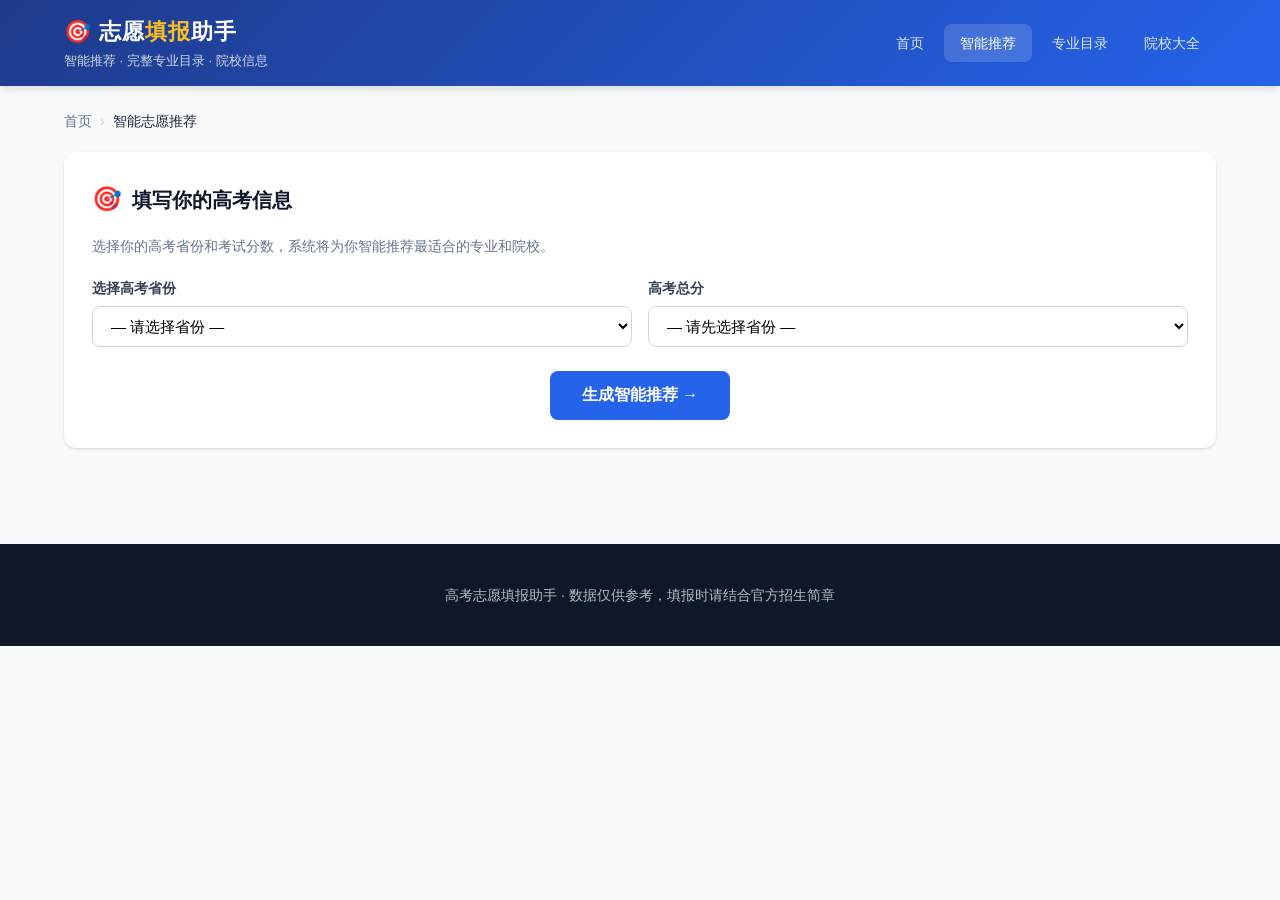
==== pages/select.html @ 89772e39 "feat: 高考志愿填报助手完整版 - 智能推荐、专业目录、院校大全 - 智能志愿推荐系统（省份+分数 → 推荐专业/院校） - 完整本科专业目录（12大学科门类，800+专业详解） - 专业详情页（" ====
<!DOCTYPE html>
<html lang="zh-CN">
<head>
  <meta charset="UTF-8">
  <meta name="viewport" content="width=device-width, initial-scale=1.0">
  <title>智能志愿推荐 - 高考志愿填报助手</title>
  <link rel="stylesheet" href="../css/style.css">
</head>
<body>
<header>
  <div class="header-inner">
    <div>
      <h1>🎯 志愿<span>填报</span>助手</h1>
      <div class="subtitle">智能推荐 · 完整专业目录 · 院校信息</div>
    </div>
    <nav>
      <a href="../index.html">首页</a>
      <a href="select.html" class="active">智能推荐</a>
      <a href="majors.html">专业目录</a>
      <a href="universities.html">院校大全</a>
    </nav>
  </div>
</header>

<div class="container">
  <div class="breadcrumb">
    <a href="../index.html">首页</a> <span class="sep">›</span> <span>智能志愿推荐</span>
  </div>

  <div class="section-card">
    <h2><span class="icon">🎯</span> 填写你的高考信息</h2>
    <p style="color: var(--gray-500); margin-bottom: 20px; font-size: 14px;">选择你的高考省份和考试分数，系统将为你智能推荐最适合的专业和院校。</p>
    <div class="form-row">
      <div class="form-group">
        <label>选择高考省份</label>
        <select id="provinceSelect" onchange="updateScoreInfo()">
          <option value="">— 请选择省份 —</option>
        </select>
      </div>
      <div class="form-group">
        <label>高考总分</label>
        <select id="scoreSelect" onchange="updateScoreInfo()">
          <option value="">— 请先选择省份 —</option>
        </select>
      </div>
    </div>
    <div style="text-align: center; margin-top: 8px;">
      <button class="btn btn-primary btn-lg" onclick="getRecommendation()" id="recBtn">生成智能推荐 →</button>
    </div>
    <div id="scoreInfo" style="display:none; margin-top: 12px; padding: 12px; background: var(--gray-50); border-radius: var(--radius-sm); text-align: center; font-size: 14px; color: var(--gray-600);"></div>
  </div>

  <div id="resultArea" style="display:none;">
    <div class="section-card">
      <h2><span class="icon">🔥</span> 为你推荐的风口专业</h2>
      <div id="hotMajors"></div>
    </div>

    <div class="section-card">
      <h2><span class="icon">🎓</span> 匹配院校建议</h2>
      <div id="universityAdvice"></div>
    </div>

    <div class="section-card">
      <h2><span class="icon">💡</span> 个人志愿填报建议</h2>
      <div id="personalAdvice"></div>
    </div>

    <div class="section-card">
      <h2><span class="icon">🌆</span> 城市发展建议</h2>
      <div id="cityAdvice"></div>
    </div>
  </div>
</div>

<script src="../data/provinces.js"></script>
<script src="../data/scoreReference.js"></script>
<script>
const provinceSelect = document.getElementById('provinceSelect');
const scoreSelect = document.getElementById('scoreSelect');
const resultArea = document.getElementById('resultArea');
const scoreInfo = document.getElementById('scoreInfo');

// 省份映射
const PROVINCE_MAP = {
  '北京': 'beijing', '上海': 'shanghai', '天津': 'beijing', '重庆': 'sichuan',
  '河北': 'henan', '山西': 'henan', '内蒙古': 'henan',
  '辽宁': 'shandong', '吉林': 'henan', '黑龙江': 'henan',
  '江苏': 'jiangsu', '浙江': 'zhejiang', '安徽': 'henan',
  '福建': 'guangdong', '江西': 'henan', '山东': 'shandong',
  '河南': 'henan', '湖北': 'hubei', '湖南': 'hunan',
  '广东': 'guangdong', '广西': 'henan', '海南': 'guangdong',
  '四川': 'sichuan', '贵州': 'sichuan', '云南': 'sichuan',
  '西藏': 'sichuan', '陕西': 'henan', '甘肃': 'henan',
  '青海': 'henan', '宁夏': 'henan', '新疆': 'henan'
};

function init() {
  PROVINCES.forEach(p => {
    const opt = document.createElement('option');
    opt.value = p.id;
    opt.textContent = p.name;
    provinceSelect.appendChild(opt);
  });
  // 生成分数选项
  for (let s = 750; s >= 200; s -= 5) {
    const opt = document.createElement('option');
    opt.value = s;
    opt.textContent = s + '分';
    scoreSelect.appendChild(opt);
  }
}
init();

function updateScoreInfo() {
  const pId = provinceSelect.value;
  const score = parseInt(scoreSelect.value);
  if (!pId || !score) return;
  const province = PROVINCES.find(p => p.id === pId);
  if (!province) return;
  const refKey = PROVINCE_MAP[province.name] || 'henan';
  const ref = SCORE_REFERENCE[refKey];
  if (!ref) return;
  let level = '';
  for (let i = 0; i < ref.scoreRanges.length; i++) {
    if (score >= ref.scoreRanges[i].min && score <= ref.scoreRanges[i].max) {
      level = ref.scoreRanges[i].label;
      break;
    }
  }
  if (!level) level = score >= ref.本科线 ? '本科层次' : '未达本科线';
  const aboveLine = score >= ref.本科线 ? '已过本科线' : '未达本科线';
  const aboveSpecial = score >= ref.特殊类型线 ? '已过特殊类型招生控制线' : '';
  scoreInfo.style.display = 'block';
  scoreInfo.innerHTML = `📌 ${province.name}考生 | ${score}分 | ${level} | ${aboveLine} ${aboveSpecial}`;
}

function getRecommendation() {
  const pId = provinceSelect.value;
  const score = parseInt(scoreSelect.value);
  if (!pId || !score) {
    alert('请先选择省份和分数');
    return;
  }
  const province = PROVINCES.find(p => p.id === pId);
  const refKey = PROVINCE_MAP[province.name] || 'henan';
  const ref = SCORE_REFERENCE[refKey];
  if (!ref) return;

  resultArea.style.display = 'block';
  resultArea.scrollIntoView({ behavior: 'smooth', block: 'start' });

  // 找到分数对应的层级
  let currentLevel = null;
  for (let i = 0; i < ref.scoreRanges.length; i++) {
    if (score >= ref.scoreRanges[i].min && score <= ref.scoreRanges[i].max) {
      currentLevel = ref.scoreRanges[i];
      break;
    }
  }

  // 热门专业推荐
  renderHotMajors(score, ref);
  // 院校建议
  renderUniversityAdvice(score, ref, currentLevel, province);
  // 个人建议
  renderPersonalAdvice(score, ref, currentLevel, province);
  // 城市建议
  renderCityAdvice(province);
}

function renderHotMajors(score, ref) {
  const container = document.getElementById('hotMajors');
  const topTier = HOT_MAJOR_ADVICE.topTier;
  const secondTier = HOT_MAJOR_ADVICE.secondTier;
  const thirdTier = HOT_MAJOR_ADVICE.thirdTier;

  let html = '';
  html += '<h3 style="margin-bottom:12px;">🏆 第一梯队（强烈推荐）</h3>';
  topTier.forEach((m, i) => {
    html += `<div class="rec-card" style="border-left:4px solid #2563eb;">
      <div class="rec-header">
        <span class="rec-major">${m.name}</span>
        <span class="rec-level tag-blue">风口</span>
      </div>
      <div class="rec-reason">${m.reason}</div>
      <div style="margin-top:8px;"><a href="major-detail.html?major=${encodeURIComponent(m.name)}" class="btn btn-outline" style="font-size:13px;padding:6px 14px;">查看详情 →</a></div>
    </div>`;
  });
  html += '<h3 style="margin:16px 0 12px;">🥈 第二梯队（强烈推荐）</h3>';
  secondTier.forEach(m => {
    html += `<div class="rec-card" style="border-left:4px solid #10b981;">
      <div class="rec-header">
        <span class="rec-major">${m.name}</span>
        <span class="rec-level tag-green">推荐</span>
      </div>
      <div class="rec-reason">${m.reason}</div>
      <div style="margin-top:8px;"><a href="major-detail.html?major=${encodeURIComponent(m.name)}" class="btn btn-outline" style="font-size:13px;padding:6px 14px;">查看详情 →</a></div>
    </div>`;
  });
  html += '<h3 style="margin:16px 0 12px;">🥉 第三梯队（值得考虑）</h3>';
  thirdTier.forEach(m => {
    html += `<div class="rec-card" style="border-left:4px solid #f59e0b;">
      <div class="rec-header">
        <span class="rec-major">${m.name}</span>
        <span class="rec-level tag-yellow">关注</span>
      </div>
      <div class="rec-reason">${m.reason}</div>
      <div style="margin-top:8px;"><a href="major-detail.html?major=${encodeURIComponent(m.name)}" class="btn btn-outline" style="font-size:13px;padding:6px 14px;">查看详情 →</a></div>
    </div>`;
  });
  container.innerHTML = html;
}

function renderUniversityAdvice(score, ref, currentLevel, province) {
  const container = document.getElementById('universityAdvice');
  let html = '';
  if (currentLevel) {
    html += `<div class="advice-box">
      <h3>📊 ${currentLevel.label}</h3>
      <p>${currentLevel.advice}</p>
      <p style="margin-top:8px;font-size:13px;color:var(--gray-500);">${province.name} 本科线：${ref.本科线}分 | 特殊类型线：${ref.特殊类型线}分</p>
    </div>`;
  }
  // 推荐具体院校
  const recUnis = getRecommendedUniversities(score, province.name);
  if (recUnis.length > 0) {
    html += '<h3 style="margin-top:20px;margin-bottom:12px;">🎯 推荐关注院校</h3><div class="uni-list">';
    recUnis.forEach(u => {
      html += `<div class="uni-item" onclick="window.location.href='university-detail.html?uni=${encodeURIComponent(u.name)}'">
        <div class="rank ${u.rank <= 3 ? 'top3' : u.rank <= 10 ? 'top10' : 'normal'}">${u.rank}</div>
        <div class="uni-info">
          <div class="uni-name">${u.name}</div>
          <div class="uni-detail">${u.location} · ${u.type} · 排名第${u.rank}</div>
          <div class="uni-tags">${(u.tags || []).map(t => `<span class="tag tag-blue">${t}</span>`).join('')}</div>
        </div>
        <div style="color:var(--gray-400);font-size:13px;">查看 →</div>
      </div>`;
    });
    html += '</div>';
  }
  container.innerHTML = html;
}

function getRecommendedUniversities(score, provinceName) {
  if (typeof UNIVERSITIES === 'undefined') return [];
  // 基于分数粗略匹配
  let level;
  if (score >= 660) level = 5;
  else if (score >= 620) level = 4;
  else if (score >= 580) level = 3;
  else if (score >= 520) level = 2;
  else if (score >= 460) level = 1;
  else level = 0;

  let recs = [];
  if (level >= 5) recs = UNIVERSITIES.slice(0, 8);
  else if (level === 4) recs = UNIVERSITIES.slice(4, 15);
  else if (level === 3) recs = UNIVERSITIES.slice(10, 25);
  else if (level === 2) recs = UNIVERSITIES.slice(15, 35);
  else if (level === 1) recs = UNIVERSITIES.slice(20, 45);
  else recs = UNIVERSITIES.slice(25, 50);
  return recs.slice(0, 8);
}

function renderPersonalAdvice(score, ref, currentLevel, province) {
  const container = document.getElementById('personalAdvice');
  let html = '';
  const isHigh = score >= (ref.topUniversity || 650);
  const isMedium = score >= ref.特殊类型线;
  const isLow = score >= ref.本科线;
  const isBelow = score < ref.本科线;

  if (isHigh) {
    html += `<div class="advice-box">
      <h3>🌟 高分段建议（${score}分）</h3>
      <p><strong>策略：院校优先，兼顾专业。</strong> 你的分数有实力冲击顶尖高校。在这个层次，学校的平台、校友资源、保研率对未来的影响更大。</p>
      <p style="margin-top:8px;">✅ 建议冲刺1-2所略高于分数线的名校<br>✅ 稳妥选择匹配分数的院校王牌专业<br>✅ 关注C9联盟和顶尖985的优势学科<br>✅ 考虑本硕博贯通培养项目</p>
    </div>`;
  } else if (isMedium) {
    html += `<div class="advice-box">
      <h3>📈 中分段建议（${score}分）</h3>
      <p><strong>策略：学校+专业并重。</strong> 你的分数在特殊类型线以上，有较多选择空间。</p>
      <p style="margin-top:8px;">✅ 冲击211/双一流院校的优势专业<br>✅ 关注行业特色强校（如北邮通信、西电电子等）<br>✅ 优先选择位于一二线城市的院校<br>✅ 结合就业市场选择赛道</p>
    </div>`;
  } else if (isLow) {
    html += `<div class="advice-box">
      <h3>📊 本科段建议（${score}分）</h3>
      <p><strong>策略：专业优先，以就业为导向。</strong> 在这个分段，选择对的赛道比学校名气更重要。</p>
      <p style="margin-top:8px;">✅ 优先选择就业前景好的应用型专业<br>✅ 关注行业特色二本院校的优势专业<br>✅ 考虑"专业+城市"组合，选择产业集聚地<br>✅ 关注专升本和考研通道</p>
    </div>`;
  } else if (isBelow) {
    html += `<div class="advice-box" style="background: linear-gradient(135deg, #fef2f2, #fee2e2); border-color: #fca5a5;">
      <h3>⚠️ 未达本科线建议</h3>
      <p><strong>不必灰心，还有很多选择！</strong></p>
      <p style="margin-top:8px;">✅ 考虑高职（专科）院校的特色专业<br>✅ 关注专升本通道和"3+2"贯通培养<br>✅ 部分院校有征集志愿和降分录取机会<br>✅ 职业技术大学也是不错的选择</p>
    </div>`;
  }
  container.innerHTML = html;
}

function renderCityAdvice(province) {
  const container = document.getElementById('cityAdvice');
  const regional = HOT_MAJOR_ADVICE.regionalAdvice;
  let html = '';
  // 基于省份推荐城市
  const pName = province.name;
  let cityKey = 'others';
  if (['北京'].includes(pName)) cityKey = 'beijing';
  else if (['上海'].includes(pName)) cityKey = 'shanghai';
  else if (['广东'].includes(pName)) cityKey = 'guangzhou_shenzhen';
  else if (['四川', '重庆'].includes(pName)) cityKey = 'chengdu_chongqing';
  else if (['湖北', '湖南'].includes(pName)) cityKey = 'wuhan_changsha';
  else if (['江苏', '浙江'].includes(pName)) cityKey = 'nanjing_hangzhou';
  else if (['陕西'].includes(pName)) cityKey = 'xi_an';

  const keyAdvice = regional[cityKey] || regional.others;
  html += `<div class="advice-box">
    <h3>🌆 ${cityKey === 'beijing' ? '北京' : cityKey === 'shanghai' ? '上海' : cityKey === 'guangzhou_shenzhen' ? '大湾区（广州/深圳）' : cityKey === 'chengdu_chongqing' ? '成渝地区' : cityKey === 'wuhan_changsha' ? '中部（武汉/长沙）' : cityKey === 'nanjing_hangzhou' ? '长三角（南京/杭州）' : cityKey === 'xi_an' ? '西安' : '新一线城市'}的发展与就业</h3>
    <p>${keyAdvice}</p>
  </div>`;
  html += `<div class="advice-box" style="background: linear-gradient(135deg, #f0fdf4, #dcfce7); border-color: #22c55e;">
    <h3>🔄 冲稳保填报策略</h3>
    <p><strong>冲刺志愿（前20%）：</strong> 选择往年录取分略高于你分数的院校，大胆尝试</p>
    <p><strong>稳妥志愿（中间50%）：</strong> 选择与你分数匹配的院校和专业，这是最可能被录取的范围</p>
    <p><strong>保底志愿（后30%）：</strong> 选择往年录取分低于你分数10-20分的院校，确保有学上</p>
    <p style="margin-top:8px;font-size:13px;color:var(--gray-500);">⚠️ 以上建议仅供参考，正式填报请结合省招办公布的招生计划和往年录取数据</p>
  </div>`;
  container.innerHTML = html;
}
</script>
<script src="../data/universities.js"></script>
<footer>
  <p>高考志愿填报助手 · 数据仅供参考，填报时请结合官方招生简章</p>
</footer>
</body>
</html>
---- css/style.css ----
/* 高考志愿填报助手 - 完整样式 */
:root {
  --primary: #2563eb;
  --primary-dark: #1d4ed8;
  --primary-light: #dbeafe;
  --secondary: #0f172a;
  --accent: #f59e0b;
  --success: #10b981;
  --danger: #ef4444;
  --gray-50: #f8fafc;
  --gray-100: #f1f5f9;
  --gray-200: #e2e8f0;
  --gray-300: #cbd5e1;
  --gray-400: #94a3b8;
  --gray-500: #64748b;
  --gray-600: #475569;
  --gray-700: #334155;
  --gray-800: #1e293b;
  --gray-900: #0f172a;
  --radius: 12px;
  --radius-sm: 8px;
  --radius-xs: 4px;
  --shadow: 0 1px 3px rgba(0,0,0,0.1), 0 1px 2px rgba(0,0,0,0.06);
  --shadow-lg: 0 10px 15px -3px rgba(0,0,0,0.1), 0 4px 6px -4px rgba(0,0,0,0.1);
  --font: -apple-system, BlinkMacSystemFont, 'PingFang SC', 'Microsoft YaHei', 'Helvetica Neue', sans-serif;
}

* { margin: 0; padding: 0; box-sizing: border-box; }
html { scroll-behavior: smooth; }
body { font-family: var(--font); background: var(--gray-50); color: var(--gray-800); line-height: 1.6; }
a { color: var(--primary); text-decoration: none; }
a:hover { text-decoration: underline; }
img { max-width: 100%; height: auto; }

/* Header */
header {
  background: linear-gradient(135deg, #1e3a8a, #2563eb);
  color: white; padding: 0; position: sticky; top: 0; z-index: 100;
  box-shadow: 0 2px 10px rgba(0,0,0,0.15);
}
.header-inner {
  max-width: 1200px; margin: 0 auto; padding: 14px 24px;
  display: flex; align-items: center; justify-content: space-between;
}
.header-inner h1 { font-size: 22px; font-weight: 700; letter-spacing: 1px; }
.header-inner h1 span { color: #fbbf24; }
.header-inner .subtitle { font-size: 13px; opacity: 0.8; margin-top: 2px; }
nav { display: flex; gap: 4px; flex-wrap: wrap; }
nav a {
  color: rgba(255,255,255,0.85); padding: 8px 16px; border-radius: var(--radius-sm);
  font-size: 14px; font-weight: 500; transition: all 0.2s; white-space: nowrap;
}
nav a:hover, nav a.active { background: rgba(255,255,255,0.15); color: white; text-decoration: none; }

/* Main container */
.container { max-width: 1200px; margin: 0 auto; padding: 24px; }

/* Section cards */
.section-card {
  background: white; border-radius: var(--radius); box-shadow: var(--shadow);
  padding: 28px; margin-bottom: 24px;
}
.section-card h2 {
  font-size: 20px; margin-bottom: 16px; color: var(--secondary);
  display: flex; align-items: center; gap: 10px;
}
.section-card h2 .icon { font-size: 24px; }
.section-card h3 { font-size: 17px; margin-bottom: 12px; color: var(--gray-700); }

/* Hero */
.hero {
  background: linear-gradient(135deg, #1e3a8a 0%, #3b82f6 50%, #2563eb 100%);
  color: white; padding: 60px 24px; text-align: center; position: relative; overflow: hidden;
}
.hero::before {
  content: ''; position: absolute; inset: 0;
  background: url("data:image/svg+xml,%3Csvg width='60' height='60' viewBox='0 0 60 60' xmlns='http://www.w3.org/2000/svg'%3E%3Cg fill='none' fill-rule='evenodd'%3E%3Cg fill='%23ffffff' fill-opacity='0.05'%3E%3Cpath d='M36 34v-4h-2v4h-4v2h4v4h2v-4h4v-2h-4zm0-30V0h-2v4h-4v2h4v4h2V6h4V4h-4zM6 34v-4H4v4H0v2h4v4h2v-4h4v-2H6zM6 4V0H4v4H0v2h4v4h2V6h4V4H6z'/%3E%3C/g%3E%3C/g%3E%3C/svg%3E");
  opacity: 0.3;
}
.hero-content { position: relative; z-index: 1; max-width: 800px; margin: 0 auto; }
.hero h2 { font-size: 36px; font-weight: 800; margin-bottom: 16px; }
.hero p { font-size: 18px; opacity: 0.9; margin-bottom: 24px; line-height: 1.7; }
.hero .stats { display: flex; justify-content: center; gap: 40px; flex-wrap: wrap; margin-top: 24px; }
.hero .stat-item { text-align: center; }
.hero .stat-num { font-size: 28px; font-weight: 700; color: #fbbf24; }
.hero .stat-label { font-size: 14px; opacity: 0.8; margin-top: 4px; }

/* Feature grid */
.feature-grid {
  display: grid; grid-template-columns: repeat(auto-fit, minmax(260px, 1fr)); gap: 20px;
  margin-top: 20px;
}
.feature-card {
  background: white; border-radius: var(--radius); padding: 24px;
  box-shadow: var(--shadow); border: 1px solid var(--gray-200);
  transition: transform 0.2s, box-shadow 0.2s; cursor: pointer;
}
.feature-card:hover { transform: translateY(-2px); box-shadow: var(--shadow-lg); }
.feature-card .icon { font-size: 32px; margin-bottom: 12px; }
.feature-card h3 { font-size: 16px; margin-bottom: 8px; }
.feature-card p { font-size: 13px; color: var(--gray-500); line-height: 1.6; }

/* Forms */
.form-group { margin-bottom: 16px; }
.form-group label { display: block; font-size: 14px; font-weight: 600; margin-bottom: 6px; color: var(--gray-700); }
.form-group select, .form-group input {
  width: 100%; padding: 10px 14px; border: 1px solid var(--gray-300); border-radius: var(--radius-sm);
  font-size: 15px; font-family: var(--font); background: white; transition: border-color 0.2s;
}
.form-group select:focus, .form-group input:focus {
  outline: none; border-color: var(--primary); box-shadow: 0 0 0 3px var(--primary-light);
}
.form-row { display: grid; grid-template-columns: 1fr 1fr; gap: 16px; }

.btn {
  display: inline-flex; align-items: center; gap: 8px;
  padding: 10px 24px; border-radius: var(--radius-sm); border: none;
  font-size: 15px; font-weight: 600; cursor: pointer; transition: all 0.2s;
  font-family: var(--font);
}
.btn-primary { background: var(--primary); color: white; }
.btn-primary:hover { background: var(--primary-dark); }
.btn-accent { background: var(--accent); color: white; }
.btn-accent:hover { background: #d97706; }
.btn-outline { background: transparent; border: 1px solid var(--gray-300); color: var(--gray-700); }
.btn-outline:hover { background: var(--gray-100); }
.btn-lg { padding: 14px 32px; font-size: 16px; }
.btn-block { width: 100%; justify-content: center; }

/* Cards & lists */
.info-grid { display: grid; grid-template-columns: repeat(auto-fit, minmax(200px, 1fr)); gap: 12px; }
.info-item {
  background: var(--gray-50); border-radius: var(--radius-sm); padding: 14px 16px;
  border: 1px solid var(--gray-200);
}
.info-item .label { font-size: 12px; color: var(--gray-500); text-transform: uppercase; letter-spacing: 0.5px; }
.info-item .value { font-size: 15px; font-weight: 600; margin-top: 4px; }

.tag { display: inline-block; padding: 3px 10px; border-radius: 20px; font-size: 12px; font-weight: 500; }
.tag-blue { background: var(--primary-light); color: var(--primary); }
.tag-green { background: #d1fae5; color: #059669; }
.tag-yellow { background: #fef3c7; color: #d97706; }
.tag-red { background: #fee2e2; color: #dc2626; }
.tag-gray { background: var(--gray-100); color: var(--gray-600); }

/* Major categories */
.cat-grid {
  display: grid; grid-template-columns: repeat(auto-fill, minmax(200px, 1fr)); gap: 14px;
}
.cat-card {
  background: white; border: 1px solid var(--gray-200); border-radius: var(--radius);
  padding: 20px; text-align: center; cursor: pointer; transition: all 0.2s;
}
.cat-card:hover { border-color: var(--primary); box-shadow: var(--shadow); transform: translateY(-1px); }
.cat-card .cat-icon { font-size: 32px; margin-bottom: 8px; }
.cat-card .cat-name { font-size: 15px; font-weight: 600; }
.cat-card .cat-count { font-size: 12px; color: var(--gray-500); margin-top: 4px; }

/* University list */
.uni-list { display: flex; flex-direction: column; gap: 12px; }
.uni-item {
  display: flex; align-items: center; gap: 16px;
  background: white; border: 1px solid var(--gray-200); border-radius: var(--radius);
  padding: 16px 20px; transition: all 0.2s; cursor: pointer;
}
.uni-item:hover { border-color: var(--primary); box-shadow: var(--shadow); }
.uni-item .rank {
  width: 36px; height: 36px; border-radius: 50%;
  display: flex; align-items: center; justify-content: center;
  font-weight: 700; font-size: 14px; flex-shrink: 0;
}
.uni-item .rank.top3 { background: linear-gradient(135deg, #fbbf24, #f59e0b); color: white; }
.uni-item .rank.top10 { background: var(--primary-light); color: var(--primary); }
.uni-item .rank.normal { background: var(--gray-100); color: var(--gray-600); }
.uni-item .uni-info { flex: 1; }
.uni-item .uni-name { font-size: 16px; font-weight: 600; }
.uni-item .uni-detail { font-size: 13px; color: var(--gray-500); margin-top: 2px; }
.uni-item .uni-tags { display: flex; gap: 4px; flex-wrap: wrap; margin-top: 4px; }

/* Score bar */
.score-bar { display: flex; align-items: center; gap: 12px; }
.score-bar .bar { flex: 1; height: 8px; background: var(--gray-200); border-radius: 4px; overflow: hidden; }
.score-bar .bar-fill { height: 100%; border-radius: 4px; transition: width 0.5s; }

/* Recommendations */
.rec-card {
  background: white; border: 1px solid var(--gray-200); border-radius: var(--radius);
  padding: 20px; margin-bottom: 16px; transition: all 0.3s;
}
.rec-card:hover { box-shadow: var(--shadow-lg); }
.rec-card .rec-header { display: flex; justify-content: space-between; align-items: center; margin-bottom: 12px; }
.rec-card .rec-major { font-size: 18px; font-weight: 700; }
.rec-card .rec-level {
  padding: 4px 12px; border-radius: 20px; font-size: 12px; font-weight: 600;
}
.rec-card .rec-reason { font-size: 14px; color: var(--gray-600); line-height: 1.7; }
.rec-card .rec-score { font-size: 13px; color: var(--gray-500); margin-top: 8px; }

/* Major detail */
.major-detail-section { }
.major-detail-section .desc { font-size: 15px; line-height: 1.8; color: var(--gray-700); margin-bottom: 20px; }
.major-detail-section .info-cards { display: grid; grid-template-columns: repeat(auto-fit, minmax(220px, 1fr)); gap: 16px; margin-bottom: 24px; }
.major-detail-section .info-card {
  background: white; border: 1px solid var(--gray-200); border-radius: var(--radius); padding: 18px;
}
.major-detail-section .info-card h4 { font-size: 14px; color: var(--gray-600); margin-bottom: 8px; }
.major-detail-section .info-card p { font-size: 14px; line-height: 1.7; color: var(--gray-700); }

/* University detail */
.uni-detail-header {
  display: flex; gap: 24px; align-items: flex-start; flex-wrap: wrap;
  background: white; border-radius: var(--radius); padding: 28px; box-shadow: var(--shadow); margin-bottom: 24px;
}
.uni-detail-header .uni-main { flex: 1; }
.uni-detail-header .uni-name-big { font-size: 28px; font-weight: 800; margin-bottom: 8px; }
.uni-detail-header .uni-badges { display: flex; gap: 6px; flex-wrap: wrap; margin-bottom: 12px; }
.uni-detail-header .uni-desc { font-size: 14px; line-height: 1.8; color: var(--gray-600); }
.uni-detail-header .uni-links { display: flex; gap: 10px; flex-wrap: wrap; margin-top: 16px; }
.uni-detail-header .uni-links a {
  padding: 8px 16px; border-radius: var(--radius-sm); font-size: 13px;
  background: var(--gray-100); color: var(--gray-700); transition: all 0.2s;
}
.uni-detail-header .uni-links a:hover { background: var(--primary-light); color: var(--primary); text-decoration: none; }

/* Breadcrumb */
.breadcrumb { display: flex; gap: 8px; align-items: center; font-size: 14px; margin-bottom: 20px; flex-wrap: wrap; }
.breadcrumb a { color: var(--gray-500); }
.breadcrumb a:hover { color: var(--primary); }
.breadcrumb .sep { color: var(--gray-300); }

/* Advice box */
.advice-box {
  background: linear-gradient(135deg, #eff6ff, #dbeafe);
  border: 1px solid #93c5fd; border-radius: var(--radius); padding: 20px; margin: 20px 0;
}
.advice-box h3 { color: #1e40af; margin-bottom: 8px; }
.advice-box p { font-size: 14px; line-height: 1.7; color: #1e3a8a; }

/* Hot tag */
.hot-tag { animation: pulse 2s infinite; }

/* Toast notification */
.toast {
  position: fixed; top: 80px; right: 20px; background: white; border-radius: var(--radius-sm);
  box-shadow: var(--shadow-lg); padding: 16px 20px; z-index: 200;
  border-left: 4px solid var(--primary); max-width: 360px;
  transform: translateX(120%); transition: transform 0.3s;
}
.toast.show { transform: translateX(0); }

/* Footer */
footer {
  background: var(--gray-900); color: white; padding: 40px 24px;
  margin-top: 48px; text-align: center;
}
footer p { font-size: 14px; opacity: 0.7; }

/* Loading */
.loading { text-align: center; padding: 40px; color: var(--gray-500); }
.spinner { width: 40px; height: 40px; border: 4px solid var(--gray-200); border-top-color: var(--primary); border-radius: 50%; animation: spin 0.8s linear infinite; margin: 0 auto 12px; }

/* Animations */
@keyframes spin { to { transform: rotate(360deg); } }

/* Responsive */
@media (max-width: 768px) {
  .header-inner { flex-direction: column; gap: 12px; }
  nav { justify-content: center; }
  .hero h2 { font-size: 26px; }
  .hero p { font-size: 15px; }
  .form-row { grid-template-columns: 1fr; }
  .feature-grid { grid-template-columns: 1fr; }
  .cat-grid { grid-template-columns: repeat(2, 1fr); }
  .uni-detail-header { flex-direction: column; }
  .info-grid { grid-template-columns: 1fr 1fr; }
}
@media (max-width: 480px) {
  .cat-grid { grid-template-columns: 1fr 1fr; }
  .info-grid { grid-template-columns: 1fr; }
  .container { padding: 16px; }
  .section-card { padding: 20px; }
}

/* Scrollbar */
::-webkit-scrollbar { width: 8px; }
::-webkit-scrollbar-track { background: var(--gray-100); }
::-webkit-scrollbar-thumb { background: var(--gray-300); border-radius: 4px; }
::-webkit-scrollbar-thumb:hover { background: var(--gray-400); }
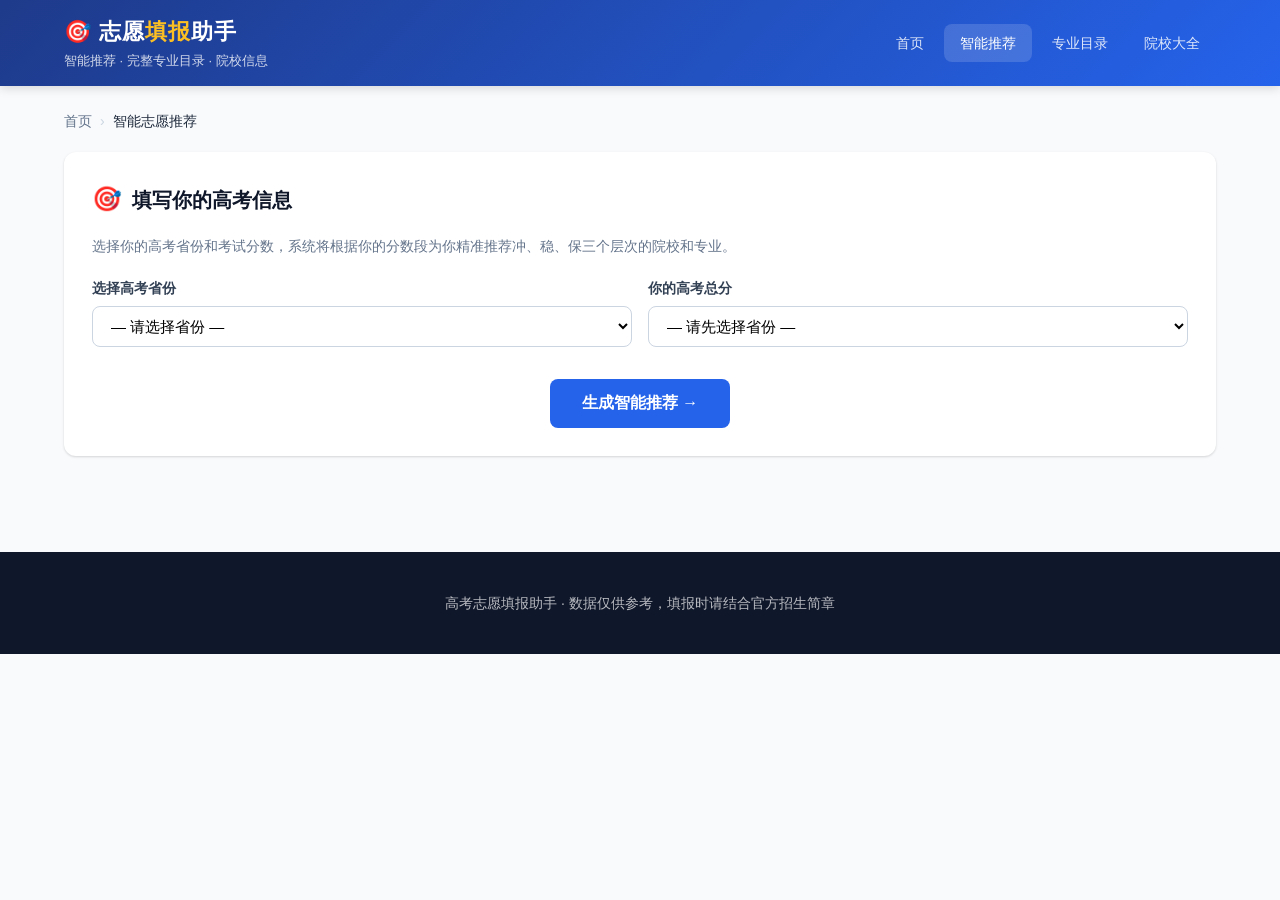
==== commit d1964067: "fix: 重构推荐逻辑 - 冲稳保三级院校推荐 + 新增低分段可报院校 - 新增17所省属/公办本科院校（河大、青岛大学、广州大学等） - 添加uniScore()函数根据排名估算院校录取分 - 实现" ====
--- a/pages/select.html
+++ b/pages/select.html
@@ -29,7 +29,7 @@
 
   <div class="section-card">
     <h2><span class="icon">🎯</span> 填写你的高考信息</h2>
-    <p style="color: var(--gray-500); margin-bottom: 20px; font-size: 14px;">选择你的高考省份和考试分数，系统将为你智能推荐最适合的专业和院校。</p>
+    <p style="color: var(--gray-500); margin-bottom: 20px; font-size: 14px;">选择你的高考省份和考试分数，系统将根据你的分数段为你精准推荐冲、稳、保三个层次的院校和专业。</p>
     <div class="form-row">
       <div class="form-group">
         <label>选择高考省份</label>
@@ -38,36 +38,50 @@
         </select>
       </div>
       <div class="form-group">
-        <label>高考总分</label>
+        <label>你的高考总分</label>
         <select id="scoreSelect" onchange="updateScoreInfo()">
           <option value="">— 请先选择省份 —</option>
         </select>
       </div>
     </div>
-    <div style="text-align: center; margin-top: 8px;">
+    <div id="scoreInfo" style="display:none; margin-top: 12px; padding: 14px; background: var(--gray-50); border-radius: var(--radius-sm); text-align: center; font-size: 14px; color: var(--gray-600);"></div>
+    <div style="text-align: center; margin-top: 16px;">
       <button class="btn btn-primary btn-lg" onclick="getRecommendation()" id="recBtn">生成智能推荐 →</button>
     </div>
-    <div id="scoreInfo" style="display:none; margin-top: 12px; padding: 12px; background: var(--gray-50); border-radius: var(--radius-sm); text-align: center; font-size: 14px; color: var(--gray-600);"></div>
   </div>
 
   <div id="resultArea" style="display:none;">
+    <!-- 分数定位 -->
+    <div class="section-card" id="scorePositionCard"></div>
+
+    <!-- 冲稳保院校推荐 -->
     <div class="section-card">
-      <h2><span class="icon">🔥</span> 为你推荐的风口专业</h2>
-      <div id="hotMajors"></div>
-    </div>
-
+      <h2><span class="icon">🏫</span> 院校推荐（冲 · 稳 · 保）</h2>
+      <p style="color: var(--gray-500); font-size: 13px; margin-bottom: 16px;">
+        <span style="display:inline-block;padding:2px 10px;background:#fef3c7;border-radius:4px;margin-right:4px;">冲</span> 可以大胆尝试的院校（高出你分数约10-30分）
+        <span style="display:inline-block;padding:2px 10px;background:#dbeafe;border-radius:4px;margin:0 4px;">稳</span> 与你分数匹配的院校（±10分以内）
+        <span style="display:inline-block;padding:2px 10px;background:#d1fae5;border-radius:4px;margin:0 4px;">保</span> 稳妥保底院校（低于你分数10-30分）
+      </p>
+      <div id="reachUnis" style="margin-bottom:12px;"><h3>🔥 冲一冲</h3><div class="uni-list" id="reachList"></div></div>
+      <div id="matchUnis" style="margin-bottom:12px;"><h3>✅ 稳一稳</h3><div class="uni-list" id="matchList"></div></div>
+      <div id="safeUnis"><h3>🛡️ 保一保</h3><div class="uni-list" id="safeList"></div></div>
+    </div>
+
+    <!-- 专业推荐 -->
     <div class="section-card">
-      <h2><span class="icon">🎓</span> 匹配院校建议</h2>
-      <div id="universityAdvice"></div>
-    </div>
-
+      <h2><span class="icon">📚</span> 你的分数段适合的专业推荐</h2>
+      <div id="majorRecommendation"></div>
+    </div>
+
+    <!-- 填报策略 -->
     <div class="section-card">
-      <h2><span class="icon">💡</span> 个人志愿填报建议</h2>
+      <h2><span class="icon">💡</span> 个人志愿填报策略</h2>
       <div id="personalAdvice"></div>
     </div>
 
+    <!-- 城市建议 -->
     <div class="section-card">
-      <h2><span class="icon">🌆</span> 城市发展建议</h2>
+      <h2><span class="icon">🌆</span> 城市与区域发展建议</h2>
       <div id="cityAdvice"></div>
     </div>
   </div>
@@ -75,38 +89,61 @@
 
 <script src="../data/provinces.js"></script>
 <script src="../data/scoreReference.js"></script>
+<script src="../data/universities.js"></script>
 <script>
+const PROVINCE_MAP = {
+  '北京':'beijing','上海':'shanghai','天津':'beijing','重庆':'sichuan',
+  '河北':'henan','山西':'henan','内蒙古':'henan',
+  '辽宁':'shandong','吉林':'henan','黑龙江':'henan',
+  '江苏':'jiangsu','浙江':'zhejiang','安徽':'henan',
+  '福建':'guangdong','江西':'henan','山东':'shandong',
+  '河南':'henan','湖北':'hubei','湖南':'hunan',
+  '广东':'guangdong','广西':'henan','海南':'guangdong',
+  '四川':'sichuan','贵州':'sichuan','云南':'sichuan',
+  '西藏':'sichuan','陕西':'henan','甘肃':'henan',
+  '青海':'henan','宁夏':'henan','新疆':'henan'
+};
+
+// 根据排名估算院校录取分（河南/山东等高考大省理科参考）
+function uniScore(rank) {
+  if (rank <= 5) return 680;
+  if (rank <= 10) return 660;
+  if (rank <= 20) return 640;
+  if (rank <= 30) return 620;
+  if (rank <= 40) return 600;
+  if (rank <= 50) return 580;
+  if (rank <= 60) return 560;
+  if (rank <= 70) return 540;
+  if (rank <= 80) return 520;
+  if (rank <= 90) return 500;
+  if (rank <= 100) return 480;
+  if (rank <= 110) return 460;
+  if (rank <= 120) return 440;
+  return 420;
+}
+
+// 根据分数找对应的院校
+function findUnisByScore(targetScore, range) {
+  return UNIVERSITIES.filter(u => {
+    const s = uniScore(u.rank);
+    return Math.abs(s - targetScore) <= range;
+  }).slice(0, 6);
+}
+
+// 初始化
 const provinceSelect = document.getElementById('provinceSelect');
 const scoreSelect = document.getElementById('scoreSelect');
 const resultArea = document.getElementById('resultArea');
-const scoreInfo = document.getElementById('scoreInfo');
-
-// 省份映射
-const PROVINCE_MAP = {
-  '北京': 'beijing', '上海': 'shanghai', '天津': 'beijing', '重庆': 'sichuan',
-  '河北': 'henan', '山西': 'henan', '内蒙古': 'henan',
-  '辽宁': 'shandong', '吉林': 'henan', '黑龙江': 'henan',
-  '江苏': 'jiangsu', '浙江': 'zhejiang', '安徽': 'henan',
-  '福建': 'guangdong', '江西': 'henan', '山东': 'shandong',
-  '河南': 'henan', '湖北': 'hubei', '湖南': 'hunan',
-  '广东': 'guangdong', '广西': 'henan', '海南': 'guangdong',
-  '四川': 'sichuan', '贵州': 'sichuan', '云南': 'sichuan',
-  '西藏': 'sichuan', '陕西': 'henan', '甘肃': 'henan',
-  '青海': 'henan', '宁夏': 'henan', '新疆': 'henan'
-};
 
 function init() {
   PROVINCES.forEach(p => {
     const opt = document.createElement('option');
-    opt.value = p.id;
-    opt.textContent = p.name;
+    opt.value = p.id; opt.textContent = p.name;
     provinceSelect.appendChild(opt);
   });
-  // 生成分数选项
   for (let s = 750; s >= 200; s -= 5) {
     const opt = document.createElement('option');
-    opt.value = s;
-    opt.textContent = s + '分';
+    opt.value = s; opt.textContent = s + '分';
     scoreSelect.appendChild(opt);
   }
 }
@@ -121,6 +158,7 @@
   const refKey = PROVINCE_MAP[province.name] || 'henan';
   const ref = SCORE_REFERENCE[refKey];
   if (!ref) return;
+  
   let level = '';
   for (let i = 0; i < ref.scoreRanges.length; i++) {
     if (score >= ref.scoreRanges[i].min && score <= ref.scoreRanges[i].max) {
@@ -129,19 +167,19 @@
     }
   }
   if (!level) level = score >= ref.本科线 ? '本科层次' : '未达本科线';
-  const aboveLine = score >= ref.本科线 ? '已过本科线' : '未达本科线';
-  const aboveSpecial = score >= ref.特殊类型线 ? '已过特殊类型招生控制线' : '';
-  scoreInfo.style.display = 'block';
-  scoreInfo.innerHTML = `📌 ${province.name}考生 | ${score}分 | ${level} | ${aboveLine} ${aboveSpecial}`;
+  const aboveLine = score >= ref.本科线 ? '✅ 已过本科线' : '⚠️ 未达本科线';
+  const aboveSpecial = score >= ref.特殊类型线 ? ' ✅ 已过特殊类型线' : '';
+  document.getElementById('scoreInfo').style.display = 'block';
+  document.getElementById('scoreInfo').innerHTML = 
+    `<strong>📌 ${province.name} · ${score}分</strong><br>` +
+    `批次定位：${level} | ${aboveLine}${aboveSpecial}`;
 }
 
 function getRecommendation() {
   const pId = provinceSelect.value;
   const score = parseInt(scoreSelect.value);
-  if (!pId || !score) {
-    alert('请先选择省份和分数');
-    return;
-  }
+  if (!pId || !score) { alert('请先选择省份和分数'); return; }
+  
   const province = PROVINCES.find(p => p.id === pId);
   const refKey = PROVINCE_MAP[province.name] || 'henan';
   const ref = SCORE_REFERENCE[refKey];
@@ -150,7 +188,7 @@
   resultArea.style.display = 'block';
   resultArea.scrollIntoView({ behavior: 'smooth', block: 'start' });
 
-  // 找到分数对应的层级
+  // 定位分数段
   let currentLevel = null;
   for (let i = 0; i < ref.scoreRanges.length; i++) {
     if (score >= ref.scoreRanges[i].min && score <= ref.scoreRanges[i].max) {
@@ -158,178 +196,211 @@
       break;
     }
   }
-
-  // 热门专业推荐
-  renderHotMajors(score, ref);
-  // 院校建议
-  renderUniversityAdvice(score, ref, currentLevel, province);
-  // 个人建议
-  renderPersonalAdvice(score, ref, currentLevel, province);
+  if (!currentLevel && score >= ref.本科线) currentLevel = ref.scoreRanges[ref.scoreRanges.length - 1];
+
+  // 分数定位卡片
+  document.getElementById('scorePositionCard').innerHTML = `
+    <h2><span class="icon">📊</span> 你的分数定位</h2>
+    <div class="info-grid">
+      <div class="info-item"><div class="label">省份</div><div class="value">${province.name}</div></div>
+      <div class="info-item"><div class="label">总分</div><div class="value">${score}分</div></div>
+      <div class="info-item"><div class="label">批次定位</div><div class="value">${currentLevel ? currentLevel.label : '本科层次'}</div></div>
+      <div class="info-item"><div class="label">本科线</div><div class="value">${ref.本科线}分</div></div>
+      <div class="info-item"><div class="label">特殊类型线</div><div class="value">${ref.特殊类型线}分</div></div>
+      <div class="info-item"><div class="label">建议策略</div><div class="value">${currentLevel ? (score >= ref.特殊类型线 ? '院校+专业并重' : '专业优先') : '专业优先'}</div></div>
+    </div>
+    <div class="advice-box" style="margin-top:16px;">
+      <h3>🎯 ${currentLevel ? currentLevel.label : '本科层次'} · 填报方向</h3>
+      <p>${currentLevel ? currentLevel.advice : '建议以专业为导向，选择就业前景好的应用型专业。'}</p>
+    </div>
+  `;
+
+  // 冲稳保院校推荐
+  renderUniTiers(score);
+  
+  // 适合分数段的专业推荐
+  renderScoreAwareMajors(score, ref);
+  
+  // 个人策略
+  renderPersonalAdvice(score, ref, province);
+  
   // 城市建议
   renderCityAdvice(province);
 }
 
-function renderHotMajors(score, ref) {
-  const container = document.getElementById('hotMajors');
-  const topTier = HOT_MAJOR_ADVICE.topTier;
-  const secondTier = HOT_MAJOR_ADVICE.secondTier;
-  const thirdTier = HOT_MAJOR_ADVICE.thirdTier;
-
-  let html = '';
-  html += '<h3 style="margin-bottom:12px;">🏆 第一梯队（强烈推荐）</h3>';
-  topTier.forEach((m, i) => {
-    html += `<div class="rec-card" style="border-left:4px solid #2563eb;">
-      <div class="rec-header">
-        <span class="rec-major">${m.name}</span>
-        <span class="rec-level tag-blue">风口</span>
-      </div>
-      <div class="rec-reason">${m.reason}</div>
-      <div style="margin-top:8px;"><a href="major-detail.html?major=${encodeURIComponent(m.name)}" class="btn btn-outline" style="font-size:13px;padding:6px 14px;">查看详情 →</a></div>
-    </div>`;
-  });
-  html += '<h3 style="margin:16px 0 12px;">🥈 第二梯队（强烈推荐）</h3>';
-  secondTier.forEach(m => {
-    html += `<div class="rec-card" style="border-left:4px solid #10b981;">
-      <div class="rec-header">
-        <span class="rec-major">${m.name}</span>
-        <span class="rec-level tag-green">推荐</span>
-      </div>
-      <div class="rec-reason">${m.reason}</div>
-      <div style="margin-top:8px;"><a href="major-detail.html?major=${encodeURIComponent(m.name)}" class="btn btn-outline" style="font-size:13px;padding:6px 14px;">查看详情 →</a></div>
-    </div>`;
-  });
-  html += '<h3 style="margin:16px 0 12px;">🥉 第三梯队（值得考虑）</h3>';
-  thirdTier.forEach(m => {
-    html += `<div class="rec-card" style="border-left:4px solid #f59e0b;">
-      <div class="rec-header">
-        <span class="rec-major">${m.name}</span>
-        <span class="rec-level tag-yellow">关注</span>
-      </div>
-      <div class="rec-reason">${m.reason}</div>
-      <div style="margin-top:8px;"><a href="major-detail.html?major=${encodeURIComponent(m.name)}" class="btn btn-outline" style="font-size:13px;padding:6px 14px;">查看详情 →</a></div>
-    </div>`;
-  });
-  container.innerHTML = html;
-}
-
-function renderUniversityAdvice(score, ref, currentLevel, province) {
-  const container = document.getElementById('universityAdvice');
-  let html = '';
-  if (currentLevel) {
-    html += `<div class="advice-box">
-      <h3>📊 ${currentLevel.label}</h3>
-      <p>${currentLevel.advice}</p>
-      <p style="margin-top:8px;font-size:13px;color:var(--gray-500);">${province.name} 本科线：${ref.本科线}分 | 特殊类型线：${ref.特殊类型线}分</p>
-    </div>`;
-  }
-  // 推荐具体院校
-  const recUnis = getRecommendedUniversities(score, province.name);
-  if (recUnis.length > 0) {
-    html += '<h3 style="margin-top:20px;margin-bottom:12px;">🎯 推荐关注院校</h3><div class="uni-list">';
-    recUnis.forEach(u => {
-      html += `<div class="uni-item" onclick="window.location.href='university-detail.html?uni=${encodeURIComponent(u.name)}'">
+function renderUniTiers(score) {
+  // 冲：比分数高10-30分
+  // 稳：分数±10分
+  // 保：比分数低10-30分
+  const reachScore = score + 25;
+  const matchScore = score;
+  const safeScore = score - 25;
+
+  const reachUnis = findUnisByScore(reachScore, 15).filter(u => uniScore(u.rank) > score + 5);
+  const matchUnis = findUnisByScore(matchScore, 12);
+  const safeUnis = findUnisByScore(safeScore, 15).filter(u => uniScore(u.rank) < score - 5);
+
+  function renderUnis(unis, containerId, emoji) {
+    const container = document.getElementById(containerId);
+    if (!unis.length) {
+      container.innerHTML = '<p style="color:var(--gray-500);padding:12px;">暂无比配的院校，请参考分数定位调整预期。</p>';
+      return;
+    }
+    container.innerHTML = unis.map((u, i) => {
+      const estScore = uniScore(u.rank);
+      return `<div class="uni-item" onclick="window.location.href='university-detail.html?uni=${encodeURIComponent(u.name)}'">
         <div class="rank ${u.rank <= 3 ? 'top3' : u.rank <= 10 ? 'top10' : 'normal'}">${u.rank}</div>
         <div class="uni-info">
-          <div class="uni-name">${u.name}</div>
-          <div class="uni-detail">${u.location} · ${u.type} · 排名第${u.rank}</div>
+          <div class="uni-name">${u.name} <span style="font-size:12px;color:var(--gray-400);font-weight:normal;">预估${estScore}分</span></div>
+          <div class="uni-detail">📍 ${u.location} · ${u.type}</div>
           <div class="uni-tags">${(u.tags || []).map(t => `<span class="tag tag-blue">${t}</span>`).join('')}</div>
         </div>
-        <div style="color:var(--gray-400);font-size:13px;">查看 →</div>
+        <div><span style="font-size:12px;color:var(--gray-500);">分差 ${estScore > score ? '+' : ''}${estScore - score}</span></div>
       </div>`;
-    });
-    html += '</div>';
-  }
-  container.innerHTML = html;
-}
-
-function getRecommendedUniversities(score, provinceName) {
-  if (typeof UNIVERSITIES === 'undefined') return [];
-  // 基于分数粗略匹配
-  let level;
-  if (score >= 660) level = 5;
-  else if (score >= 620) level = 4;
-  else if (score >= 580) level = 3;
-  else if (score >= 520) level = 2;
-  else if (score >= 460) level = 1;
-  else level = 0;
-
-  let recs = [];
-  if (level >= 5) recs = UNIVERSITIES.slice(0, 8);
-  else if (level === 4) recs = UNIVERSITIES.slice(4, 15);
-  else if (level === 3) recs = UNIVERSITIES.slice(10, 25);
-  else if (level === 2) recs = UNIVERSITIES.slice(15, 35);
-  else if (level === 1) recs = UNIVERSITIES.slice(20, 45);
-  else recs = UNIVERSITIES.slice(25, 50);
-  return recs.slice(0, 8);
-}
-
-function renderPersonalAdvice(score, ref, currentLevel, province) {
+    }).join('');
+  }
+
+  renderUnis(reachUnis, 'reachList', '🔥');
+  renderUnis(matchUnis, 'matchList', '✅');
+  renderUnis(safeUnis, 'safeList', '🛡️');
+
+  if (!reachUnis.length) document.getElementById('reachUnis').style.display = 'none';
+  if (!matchUnis.length) document.getElementById('matchUnis').style.display = 'none';
+  if (!safeUnis.length) document.getElementById('safeUnis').style.display = 'none';
+}
+
+function renderScoreAwareMajors(score, ref) {
+  const container = document.getElementById('majorRecommendation');
+  const isHighScore = score >= (ref.topUniversity || 650);
+  const isMediumScore = score >= ref.特殊类型线;
+  const is本科 = score >= ref.本科线;
+  
+  let intro = '';
+  let majors = [];
+  
+  if (isHighScore) {
+    intro = '你的分数很高，可以冲刺顶尖高校的优势专业！';
+    majors = [
+      { name: '人工智能', desc: 'AI时代核心专业，顶尖高校该专业毕业生供不应求', level: '冲刺', scoreRange: '680+' },
+      { name: '计算机科学与技术', desc: '清华、北大、浙大等顶尖高校的王牌专业，就业前景极好', level: '冲刺', scoreRange: '670+' },
+      { name: '集成电路设计与集成系统', desc: '芯片战略核心专业，复旦、清华、电子科大等实力强劲', level: '冲刺', scoreRange: '660+' },
+      { name: '金融科技', desc: '金融+科技复合方向，清北复交等顶尖金融院校首选', level: '冲刺', scoreRange: '660+' },
+      { name: '临床医学（八年制）', desc: '协和、北大、复旦等顶尖医学院的八年制本博连读', level: '冲刺', scoreRange: '670+' }
+    ];
+  } else if (isMediumScore) {
+    intro = '你的分数在特殊类型线以上，有较多选择空间，建议院校和专业并重。';
+    majors = [
+      { name: '计算机科学与技术', desc: '适合中上分数段填报，可选择电子科大、北邮、西电等行业强校', level: '匹配', scoreRange: '580-640' },
+      { name: '新能源科学与工程', desc: '双碳战略核心，华中科大、西安交大、浙大等车企和能源企业就业好', level: '匹配', scoreRange: '580-630' },
+      { name: '自动化', desc: '工业4.0核心专业，哈工大、北航、华科等就业前景广阔', level: '匹配', scoreRange: '570-620' },
+      { name: '网络空间安全', desc: '网络安全人才缺口大，西电、北邮、华科等实力强', level: '匹配', scoreRange: '560-620' },
+      { name: '数据科学与大数据技术', desc: '各行各业都需要数据人才，中南、西交等可选择', level: '匹配', scoreRange: '560-610' }
+    ];
+  } else if (is本科) {
+    intro = '你的分数在本科线上，建议以专业为导向，选择应用型强、就业好的专业。';
+    majors = [
+      { name: '软件工程', desc: '应用型强，就业薪资高。杭电、重邮、南邮等非211院校计算机实力不俗', level: '匹配', scoreRange: '480-560' },
+      { name: '数据科学与大数据技术', desc: '数字经济时代需求旺盛，省属重点大学的数据专业值得选择', level: '匹配', scoreRange: '470-550' },
+      { name: '电子信息工程', desc: '就业面宽，智能制造、通信、消费电子多个方向可选', level: '匹配', scoreRange: '460-540' },
+      { name: '机械电子工程', desc: '智能制造方向需求大，河南科大、武汉科大等省属强校可报', level: '匹配', scoreRange: '450-530' },
+      { name: '会计学/财务管理', desc: '企业刚需专业，湖南工商、山东财经等省属财经院校性价比高', level: '匹配', scoreRange: '440-520' }
+    ];
+  } else {
+    intro = '未达本科线，但专科院校也有很多就业前景好的选择。';
+    majors = [
+      { name: '计算机应用技术（专科）', desc: '深圳职院、杭州职院等专科院校的计算机专业就业不错', level: '推荐', scoreRange: '专科' },
+      { name: '护理（专科）', desc: '社会刚需，就业稳定。各级医院护理人才持续紧缺', level: '推荐', scoreRange: '专科' },
+      { name: '新能源汽车技术（专科）', desc: '新能源汽车产业爆发，比亚迪等企业需要大量技能人才', level: '推荐', scoreRange: '专科' },
+      { name: '机电一体化技术（专科）', desc: '智能制造领域需求量大，就业稳定', level: '推荐', scoreRange: '专科' }
+    ];
+  }
+
+  container.innerHTML = `
+    <p style="color:var(--gray-600);margin-bottom:16px;">${intro}</p>
+    ${majors.map(m => `
+      <div class="rec-card" style="border-left:4px solid ${m.level === '冲刺' ? '#f59e0b' : m.level === '匹配' ? '#2563eb' : '#10b981'};">
+        <div class="rec-header">
+          <span class="rec-major">${m.name}</span>
+          <span class="tag ${m.level === '冲刺' ? 'tag-yellow' : m.level === '匹配' ? 'tag-blue' : 'tag-green'}">${m.scoreRange}</span>
+        </div>
+        <div class="rec-reason">${m.desc}</div>
+        <div style="margin-top:8px;"><a href="major-detail.html?major=${encodeURIComponent(m.name)}" class="btn btn-outline" style="font-size:13px;padding:6px 14px;">查看详情 →</a></div>
+      </div>
+    `).join('')}
+  `;
+}
+
+function renderPersonalAdvice(score, ref, province) {
   const container = document.getElementById('personalAdvice');
-  let html = '';
   const isHigh = score >= (ref.topUniversity || 650);
   const isMedium = score >= ref.特殊类型线;
-  const isLow = score >= ref.本科线;
-  const isBelow = score < ref.本科线;
+  const is本科 = score >= ref.本科线;
+  
+  let strategy = '';
+  let ratio = '';
 
   if (isHigh) {
-    html += `<div class="advice-box">
-      <h3>🌟 高分段建议（${score}分）</h3>
-      <p><strong>策略：院校优先，兼顾专业。</strong> 你的分数有实力冲击顶尖高校。在这个层次，学校的平台、校友资源、保研率对未来的影响更大。</p>
-      <p style="margin-top:8px;">✅ 建议冲刺1-2所略高于分数线的名校<br>✅ 稳妥选择匹配分数的院校王牌专业<br>✅ 关注C9联盟和顶尖985的优势学科<br>✅ 考虑本硕博贯通培养项目</p>
-    </div>`;
+    strategy = '院校优先策略。高分段的学校平台、校友资源、保研率对未来的影响远大于专业。建议优先选择顶尖985院校，再考虑专业。';
+    ratio = '冲30% · 稳50% · 保20%';
   } else if (isMedium) {
-    html += `<div class="advice-box">
-      <h3>📈 中分段建议（${score}分）</h3>
-      <p><strong>策略：学校+专业并重。</strong> 你的分数在特殊类型线以上，有较多选择空间。</p>
-      <p style="margin-top:8px;">✅ 冲击211/双一流院校的优势专业<br>✅ 关注行业特色强校（如北邮通信、西电电子等）<br>✅ 优先选择位于一二线城市的院校<br>✅ 结合就业市场选择赛道</p>
-    </div>`;
-  } else if (isLow) {
-    html += `<div class="advice-box">
-      <h3>📊 本科段建议（${score}分）</h3>
-      <p><strong>策略：专业优先，以就业为导向。</strong> 在这个分段，选择对的赛道比学校名气更重要。</p>
-      <p style="margin-top:8px;">✅ 优先选择就业前景好的应用型专业<br>✅ 关注行业特色二本院校的优势专业<br>✅ 考虑"专业+城市"组合，选择产业集聚地<br>✅ 关注专升本和考研通道</p>
-    </div>`;
-  } else if (isBelow) {
-    html += `<div class="advice-box" style="background: linear-gradient(135deg, #fef2f2, #fee2e2); border-color: #fca5a5;">
-      <h3>⚠️ 未达本科线建议</h3>
-      <p><strong>不必灰心，还有很多选择！</strong></p>
-      <p style="margin-top:8px;">✅ 考虑高职（专科）院校的特色专业<br>✅ 关注专升本通道和"3+2"贯通培养<br>✅ 部分院校有征集志愿和降分录取机会<br>✅ 职业技术大学也是不错的选择</p>
-    </div>`;
-  }
-  container.innerHTML = html;
+    strategy = '院校+专业并重策略。211/双一流院校的招牌专业性价比最高。建议先圈定学校层次，再选择该校的优势专业。同时关注行业特色院校。';
+    ratio = '冲20% · 稳60% · 保20%';
+  } else if (is本科) {
+    strategy = '专业优先策略。在这个分数段，专业的选择比学校名气更重要。选对了赛道，就业和发展空间可能超过名校冷门专业。建议优先选择就业前景好的应用型专业。';
+    ratio = '冲15% · 稳55% · 保30%';
+  } else {
+    strategy = '以就业为导向。专科院校中选择技能型、应用型专业。未来可通过专升本、考研等通道继续深造。';
+    ratio = '冲10% · 稳40% · 保50%';
+  }
+
+  container.innerHTML = `
+    <div class="advice-box">
+      <h3>🎯 推荐填报策略</h3>
+      <p><strong>策略：</strong>${strategy}</p>
+      <p style="margin-top:8px;"><strong>冲稳保比例建议：</strong>${ratio}</p>
+    </div>
+    <div class="advice-box" style="background: linear-gradient(135deg, #f0fdf4, #dcfce7); border-color: #22c55e;">
+      <h3>📋 填报要点</h3>
+      <p>✅ 仔细阅读目标院校的招生章程，了解录取规则和专业限制</p>
+      <p>✅ 关注"专业+学校"志愿模式下每个志愿的独立录取规则</p>
+      <p>✅ 选择同意专业调剂，避免因不服从调剂而退档</p>
+      <p>✅ 注意查看院校的选考科目要求，确保符合报考条件</p>
+      <p>✅ 参考近3年录取数据，不要只看一年的分数线</p>
+    </div>
+  `;
 }
 
 function renderCityAdvice(province) {
   const container = document.getElementById('cityAdvice');
   const regional = HOT_MAJOR_ADVICE.regionalAdvice;
-  let html = '';
-  // 基于省份推荐城市
   const pName = province.name;
   let cityKey = 'others';
   if (['北京'].includes(pName)) cityKey = 'beijing';
   else if (['上海'].includes(pName)) cityKey = 'shanghai';
   else if (['广东'].includes(pName)) cityKey = 'guangzhou_shenzhen';
-  else if (['四川', '重庆'].includes(pName)) cityKey = 'chengdu_chongqing';
-  else if (['湖北', '湖南'].includes(pName)) cityKey = 'wuhan_changsha';
-  else if (['江苏', '浙江'].includes(pName)) cityKey = 'nanjing_hangzhou';
+  else if (['四川','重庆'].includes(pName)) cityKey = 'chengdu_chongqing';
+  else if (['湖北','湖南'].includes(pName)) cityKey = 'wuhan_changsha';
+  else if (['江苏','浙江'].includes(pName)) cityKey = 'nanjing_hangzhou';
   else if (['陕西'].includes(pName)) cityKey = 'xi_an';
 
-  const keyAdvice = regional[cityKey] || regional.others;
-  html += `<div class="advice-box">
-    <h3>🌆 ${cityKey === 'beijing' ? '北京' : cityKey === 'shanghai' ? '上海' : cityKey === 'guangzhou_shenzhen' ? '大湾区（广州/深圳）' : cityKey === 'chengdu_chongqing' ? '成渝地区' : cityKey === 'wuhan_changsha' ? '中部（武汉/长沙）' : cityKey === 'nanjing_hangzhou' ? '长三角（南京/杭州）' : cityKey === 'xi_an' ? '西安' : '新一线城市'}的发展与就业</h3>
-    <p>${keyAdvice}</p>
-  </div>`;
-  html += `<div class="advice-box" style="background: linear-gradient(135deg, #f0fdf4, #dcfce7); border-color: #22c55e;">
-    <h3>🔄 冲稳保填报策略</h3>
-    <p><strong>冲刺志愿（前20%）：</strong> 选择往年录取分略高于你分数的院校，大胆尝试</p>
-    <p><strong>稳妥志愿（中间50%）：</strong> 选择与你分数匹配的院校和专业，这是最可能被录取的范围</p>
-    <p><strong>保底志愿（后30%）：</strong> 选择往年录取分低于你分数10-20分的院校，确保有学上</p>
-    <p style="margin-top:8px;font-size:13px;color:var(--gray-500);">⚠️ 以上建议仅供参考，正式填报请结合省招办公布的招生计划和往年录取数据</p>
-  </div>`;
-  container.innerHTML = html;
+  // 针对低分段的城市建议
+  const score = parseInt(scoreSelect.value);
+  const isLowScore = score < 520;
+  
+  container.innerHTML = `
+    <div class="advice-box">
+      <h3>🌆 城市选择建议</h3>
+      <p>${regional[cityKey] || regional.others}</p>
+      ${isLowScore ? `
+      <p style="margin-top:8px;"><strong>💡 低分段特别建议：</strong>如果省内公办本科机会有限，可以考虑以下方向：
+      <br>① 省外二三线城市的公办本科（分数线相对较低）
+      <br>② 位于一线城市但层次稍低的院校（实习和就业资源好）
+      <br>③ 关注"专升本"政策友好的省份和院校
+      <br>④ 优先选择产业集聚地的院校（如杭州的电商、深圳的IT、长沙的文创等）</p>` : ''}
+    </div>
+  `;
 }
 </script>
-<script src="../data/universities.js"></script>
 <footer>
   <p>高考志愿填报助手 · 数据仅供参考，填报时请结合官方招生简章</p>
 </footer>
